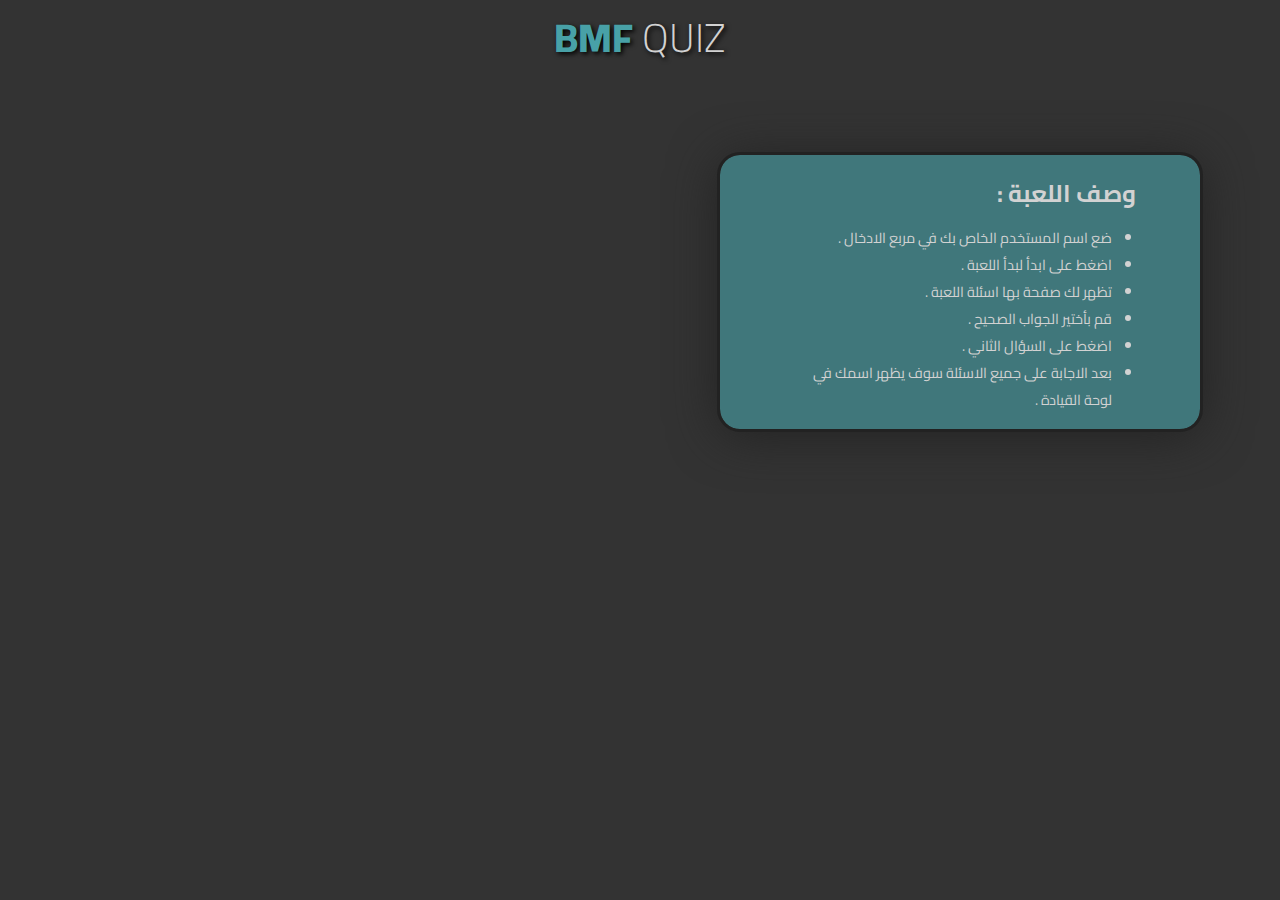
==== index.html @ dbc0ebb4 "added main element thats has a card section thats section includes box for description that box incl" ====
<!DOCTYPE html>
<html lang="ar">
<head>
  <meta charset="UTF-8">
  <meta http-equiv="X-UA-Compatible" content="IE=edge">
  <meta name="viewport" content="width=device-width, initial-scale=1.0">
  <link rel="stylesheet" href="./css/index.css">
  <link rel="stylesheet" href="https://cdnjs.cloudflare.com/ajax/libs/font-awesome/6.1.1/css/all.min.css" integrity="sha512-KfkfwYDsLkIlwQp6LFnl8zNdLGxu9YAA1QvwINks4PhcElQSvqcyVLLD9aMhXd13uQjoXtEKNosOWaZqXgel0g==" crossorigin="anonymous" referrerpolicy="no-referrer" />
  <title>BMF QUIZ</title>
</head>
<body>
  <!-- header starts -->
  <header>
    <h1><span>bmf</span> quiz</h1>
  </header>
  <!-- header ends -->
  <main>
    <!-- card section starts -->
    <section id="card">
      <div>
        <h2>وصف اللعبة :</h2>
        <ul>
          <li>ضع اسم المستخدم الخاص بك في مربع الادخال .</li>
          <li>اضغط على ابدأ لبدأ اللعبة .</li>
          <li>تظهر لك صفحة بها اسئلة اللعبة .</li>
          <li>قم بأختير الجواب الصحيح .</li>
          <li>اضغط على السؤال الثاني .</li>
          <li>بعد الاجابة على جميع الاسئلة سوف يظهر اسمك في لوحة القيادة .</li>
        </ul>
      </div>
    </section>
    <!-- card section ends -->
    
  </main>
  <script src="./js/index.js"></script>
</body>
</html>
---- css/index.css ----
@import url('https://fonts.googleapis.com/css2?family=Cairo:wght@300;400;500;600;700;800&display=swap');

* {
  padding: 0;
  margin: 0;
  box-sizing: border-box;
  font-family: 'Cairo', sans-serif;
}

:root {
  --main-color: rgba(77, 188, 195, 0.5);
  --background: #333;
  --black: #000;
  --white: rgb(210, 210, 210);
  --header: #48A1A7;
}

body {
  background-color: var(--background);
  direction: rtl;
}

/* header style starts */

header {
  display: flex;
  justify-content: center;
  align-items: center;
}


header h1 {
  font-size: 2.5rem;
  text-transform: uppercase;
  color: var(--white);
  text-shadow: 2px 2px 5px var(--black);
  font-weight: 300;
}

header h1 span {
  color: var(--header);
  font-weight: 800;
}

/* header style ends */

/* main style starts */

main {
  display: flex;
  justify-content: center;
  align-items: center;
  width: 100%;
  padding: 5rem 5rem 0;
}

/* main style ends */

/* card section style starts */

#card {
  width: 100%;
  display: grid;
  column-gap: 10rem;
  grid-template-columns: repeat(2, 1fr);
}

/* card section style ends */

/* description box style starts */

#card div:nth-child(1) {
  background-color: var(--main-color);
  padding: 1rem 4rem;
  border-radius: 20px;
  color: var(--white);
  box-shadow: 0px 5px 50px #222222;
  outline: 3px solid #222;
}

#card div:nth-child(1) ul {
  margin-top: 0.5rem;
  font-size: 0.9rem;
  margin-right: 1.5rem;
  font-size: 0.9rem;
}

/* description box style ends */
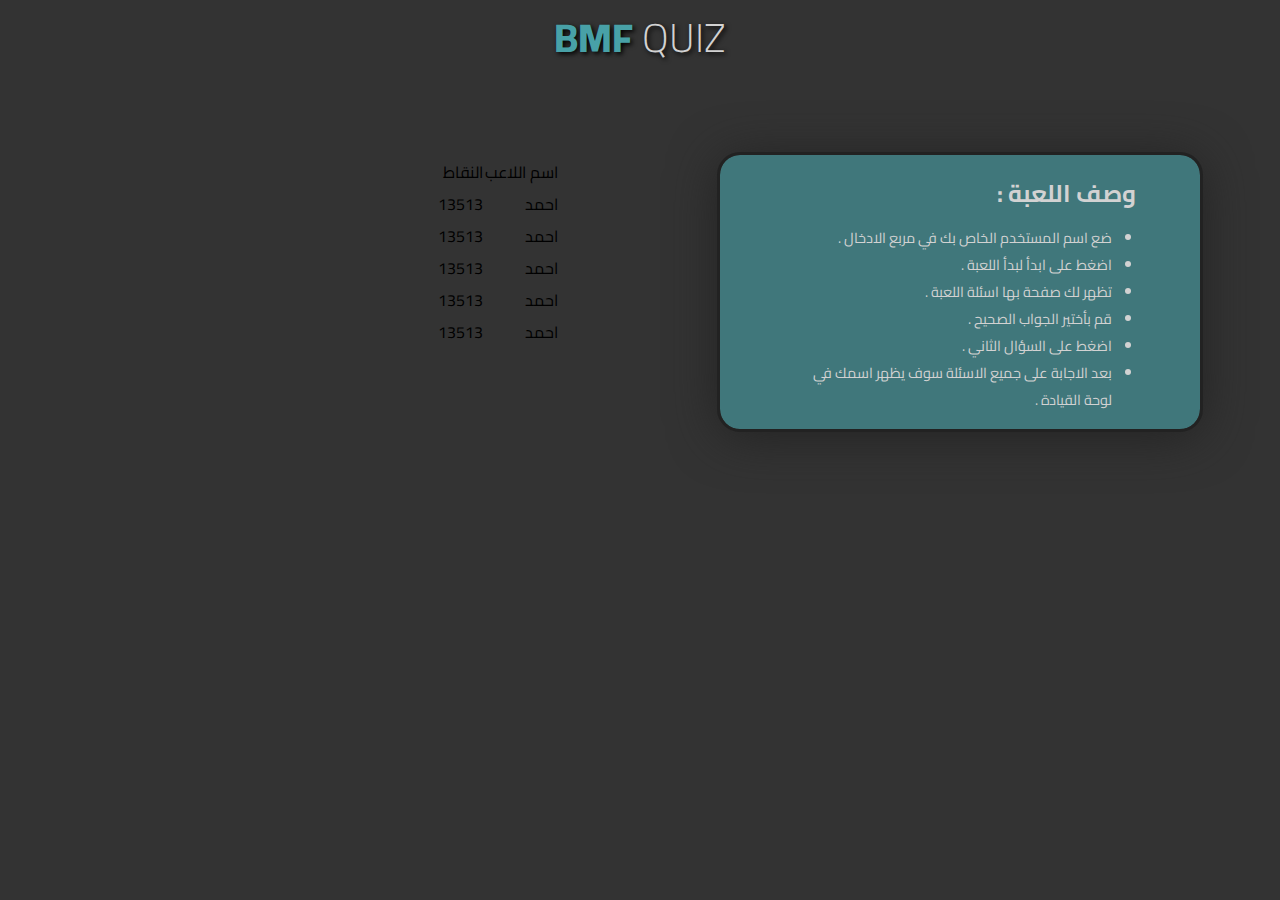
==== commit 9a5804e8: "added div with class leaderboard that includes table and thead and tbody thats table for leaderboard" ====
--- a/index.html
+++ b/index.html
@@ -1,37 +1,76 @@
 <!DOCTYPE html>
 <html lang="ar">
-<head>
-  <meta charset="UTF-8">
-  <meta http-equiv="X-UA-Compatible" content="IE=edge">
-  <meta name="viewport" content="width=device-width, initial-scale=1.0">
-  <link rel="stylesheet" href="./css/index.css">
-  <link rel="stylesheet" href="https://cdnjs.cloudflare.com/ajax/libs/font-awesome/6.1.1/css/all.min.css" integrity="sha512-KfkfwYDsLkIlwQp6LFnl8zNdLGxu9YAA1QvwINks4PhcElQSvqcyVLLD9aMhXd13uQjoXtEKNosOWaZqXgel0g==" crossorigin="anonymous" referrerpolicy="no-referrer" />
-  <title>BMF QUIZ</title>
-</head>
-<body>
-  <!-- header starts -->
-  <header>
-    <h1><span>bmf</span> quiz</h1>
-  </header>
-  <!-- header ends -->
-  <main>
-    <!-- card section starts -->
-    <section id="card">
-      <div>
-        <h2>وصف اللعبة :</h2>
-        <ul>
-          <li>ضع اسم المستخدم الخاص بك في مربع الادخال .</li>
-          <li>اضغط على ابدأ لبدأ اللعبة .</li>
-          <li>تظهر لك صفحة بها اسئلة اللعبة .</li>
-          <li>قم بأختير الجواب الصحيح .</li>
-          <li>اضغط على السؤال الثاني .</li>
-          <li>بعد الاجابة على جميع الاسئلة سوف يظهر اسمك في لوحة القيادة .</li>
-        </ul>
-      </div>
-    </section>
-    <!-- card section ends -->
-    
-  </main>
-  <script src="./js/index.js"></script>
-</body>
-</html>+  <head>
+    <meta charset="UTF-8" />
+    <meta http-equiv="X-UA-Compatible" content="IE=edge" />
+    <meta name="viewport" content="width=device-width, initial-scale=1.0" />
+    <link rel="stylesheet" href="./css/index.css" />
+    <link
+      rel="stylesheet"
+      href="https://cdnjs.cloudflare.com/ajax/libs/font-awesome/6.1.1/css/all.min.css"
+      integrity="sha512-KfkfwYDsLkIlwQp6LFnl8zNdLGxu9YAA1QvwINks4PhcElQSvqcyVLLD9aMhXd13uQjoXtEKNosOWaZqXgel0g=="
+      crossorigin="anonymous"
+      referrerpolicy="no-referrer"
+    />
+    <title>BMF QUIZ</title>
+  </head>
+  <body>
+    <!-- header starts -->
+    <header>
+      <h1><span>bmf</span> quiz</h1>
+    </header>
+    <!-- header ends -->
+    <main>
+      <!-- card section starts -->
+      <section id="card">
+        <div>
+          <h2>وصف اللعبة :</h2>
+          <ul>
+            <li>ضع اسم المستخدم الخاص بك في مربع الادخال .</li>
+            <li>اضغط على ابدأ لبدأ اللعبة .</li>
+            <li>تظهر لك صفحة بها اسئلة اللعبة .</li>
+            <li>قم بأختير الجواب الصحيح .</li>
+            <li>اضغط على السؤال الثاني .</li>
+            <li>
+              بعد الاجابة على جميع الاسئلة سوف يظهر اسمك في لوحة القيادة .
+            </li>
+          </ul>
+        </div>
+        <div class="leaderboard">
+          <table>
+            <thead>
+              <tr>
+                <td>اسم اللاعب</td>
+                <td>النقاط</td>
+              </tr>
+            </thead>
+            <tbody>
+              <tr>
+                <td>احمد</td>
+                <td>13513</td>
+              </tr>
+              <tr>
+                <td>احمد</td>
+                <td>13513</td>
+              </tr>
+              <tr>
+                <td>احمد</td>
+                <td>13513</td>
+              </tr>
+              <tr>
+                <td>احمد</td>
+                <td>13513</td>
+              </tr>
+              <tr>
+                <td>احمد</td>
+                <td>13513</td>
+              </tr>
+            </tbody>
+          </table>
+        </div>
+      </section>
+      <!-- card section ends -->
+    </main>
+    <script src="./js/index.js"></script>
+  </body>
+</html>
--- a/css/index.css
+++ b/css/index.css
@@ -12,7 +12,7 @@
   --background: #333;
   --black: #000;
   --white: rgb(210, 210, 210);
-  --header: #48A1A7;
+  --header: #48a1a7;
 }
 
 body {
@@ -27,7 +27,6 @@
   justify-content: center;
   align-items: center;
 }
-
 
 header h1 {
   font-size: 2.5rem;
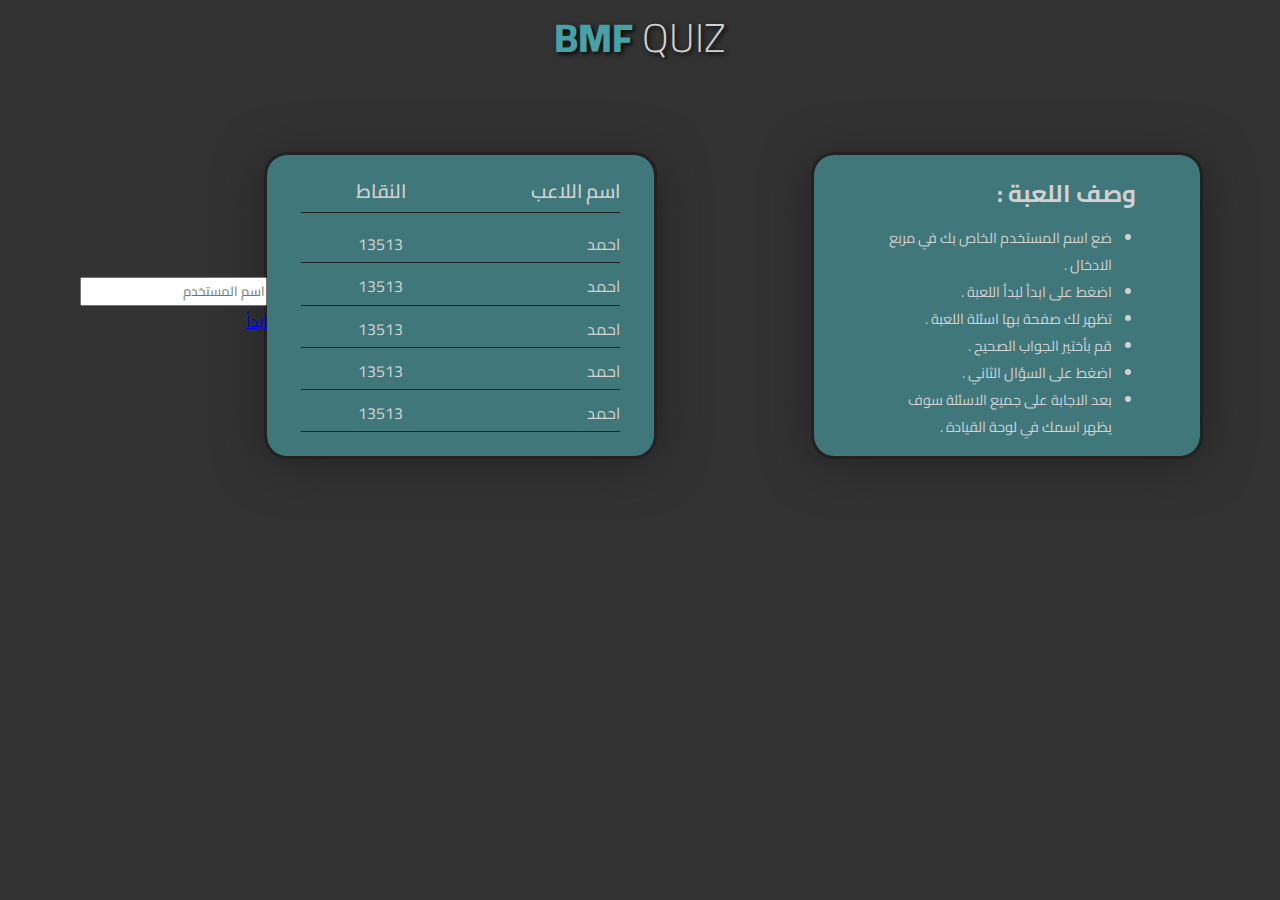
==== commit 6c41e1aa: "added section thats includes input and button to username. relates #7" ====
--- a/index.html
+++ b/index.html
@@ -69,6 +69,10 @@
           </table>
         </div>
       </section>
+      <section id="play">
+        <input type="text" placeholder="اسم المستخدم" />
+        <a href="./html/question.html">ابدأ</a>
+      </section>
       <!-- card section ends -->
     </main>
     <script src="./js/index.js"></script>
--- a/css/index.css
+++ b/css/index.css
@@ -85,3 +85,68 @@
 }
 
 /* description box style ends */
+
+.leaderboard {
+  background-color: var(--main-color);
+  padding: 1rem 2rem;
+  border-radius: 20px;
+  color: var(--white);
+  box-shadow: 0px 5px 50px #222222;
+  outline: 3px solid #222;
+}
+
+.leaderboard table,
+.leaderboard thead,
+.leaderboard tbody {
+  width: 100%;
+}
+
+.leaderboard table thead tr {
+  display: flex;
+  justify-content: space-between;
+}
+
+.leaderboard table thead tr td{
+  border-bottom: 1.5px solid #222;
+  padding-bottom: 0.2rem;
+  font-size: 1.2rem;
+  font-weight: 600;
+  width: 100%;
+}
+
+.leaderboard table thead tr td:nth-child(2) {
+  text-align: center;
+}
+
+.leaderboard table tbody,
+.leaderboard table {
+  height: 100%;
+}
+
+.leaderboard table tbody,
+.leaderboard table thead {
+  display: flex;
+  flex-direction: column;
+  gap: 0.5rem;
+}
+
+.leaderboard table tbody {
+  margin-top: 1rem;
+}
+
+.leaderboard table tbody tr {
+  display: flex;
+  justify-content: space-between;
+  width: 100%;
+}
+
+.leaderboard table tbody tr td{
+  border-bottom: 1.5px solid #222;
+  padding-bottom: 0.2rem;
+  width: 100%;
+}
+
+.leaderboard table tbody tr td:nth-child(2) {
+  text-align: center;
+}
+/* leaderboard box style ends */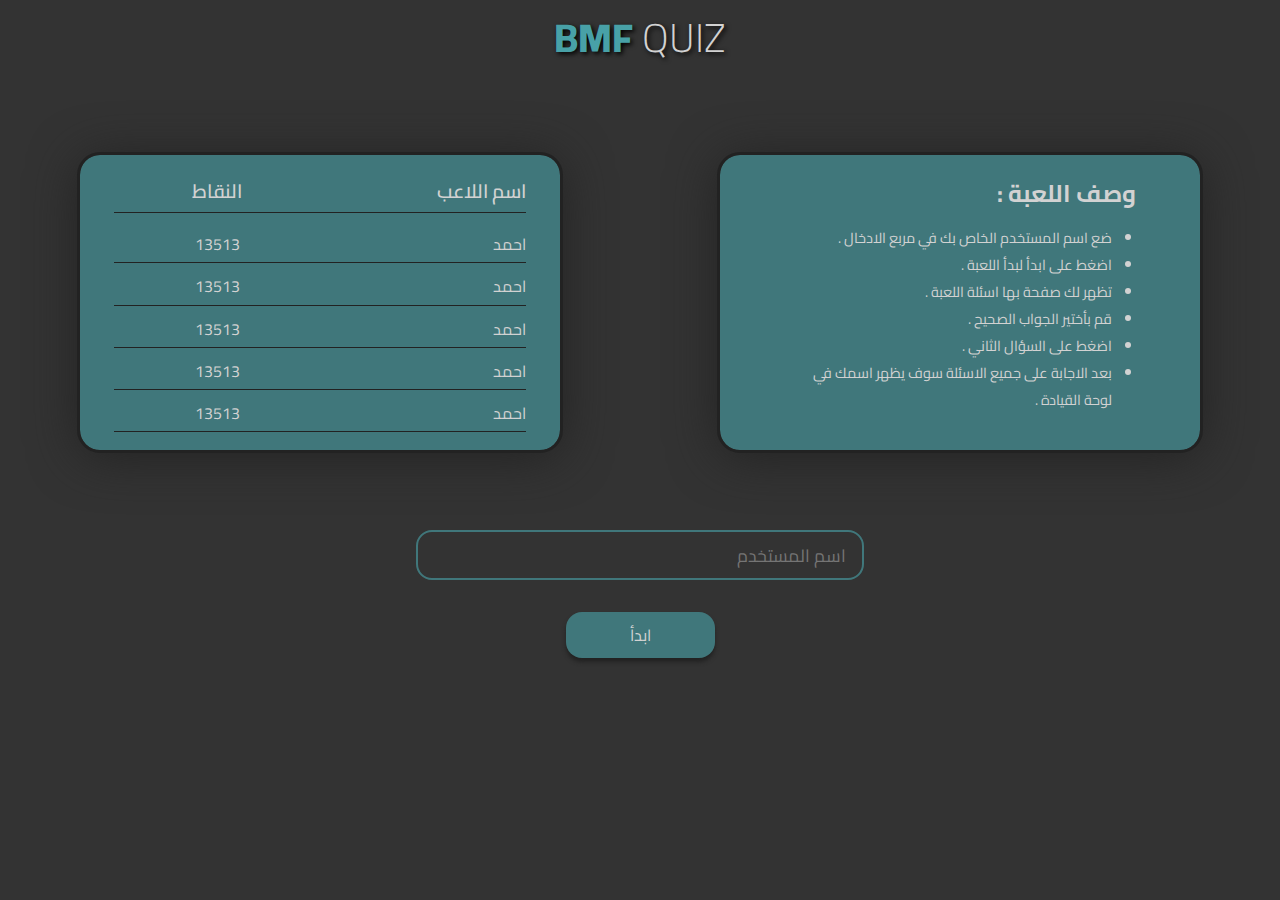
==== commit abcf7ab4: "added username validation and users object" ====
--- a/index.html
+++ b/index.html
@@ -70,8 +70,11 @@
         </div>
       </section>
       <section id="play">
-        <input type="text" placeholder="اسم المستخدم" />
-        <a href="./html/question.html">ابدأ</a>
+
+        <input id="userNameInput" type="text" name="userName" placeholder="اسم المستخدم" required/>
+        <a id="clickStart">ابدأ</a>
+
+
       </section>
       <!-- card section ends -->
     </main>
--- a/css/index.css
+++ b/css/index.css
@@ -51,6 +51,8 @@
   align-items: center;
   width: 100%;
   padding: 5rem 5rem 0;
+  flex-direction: column;
+  gap: 5rem;
 }
 
 /* main style ends */
@@ -149,4 +151,43 @@
 .leaderboard table tbody tr td:nth-child(2) {
   text-align: center;
 }
-/* leaderboard box style ends */+
+/* leaderboard box style ends */
+
+/* play section style start */
+
+#play {
+  display: flex;
+  justify-content: center;
+  align-items: center;
+  flex-direction: column;
+  gap: 2rem;
+  width: 100%;
+}
+
+#play input {
+  width: 40%;
+  padding: 0.4rem 1rem;
+  background-color: inherit;
+  border: 2px solid var(--main-color);
+  border-radius: 1rem;
+  color: var(--white);
+  font-size: 1.1rem;
+}
+
+#play a {
+  text-decoration: none;
+  color: var(--white);
+  background-color: var(--main-color);
+  padding: 0.5rem 4rem;
+  border-radius: 1rem;
+  transition: all 0.2s ease-in-out;
+  box-shadow: 0px 4px 4px #222;
+}
+
+#play a:hover {
+  background-color: inherit;
+  border: 2px solid var(--main-color);
+}
+
+/* play section style ends */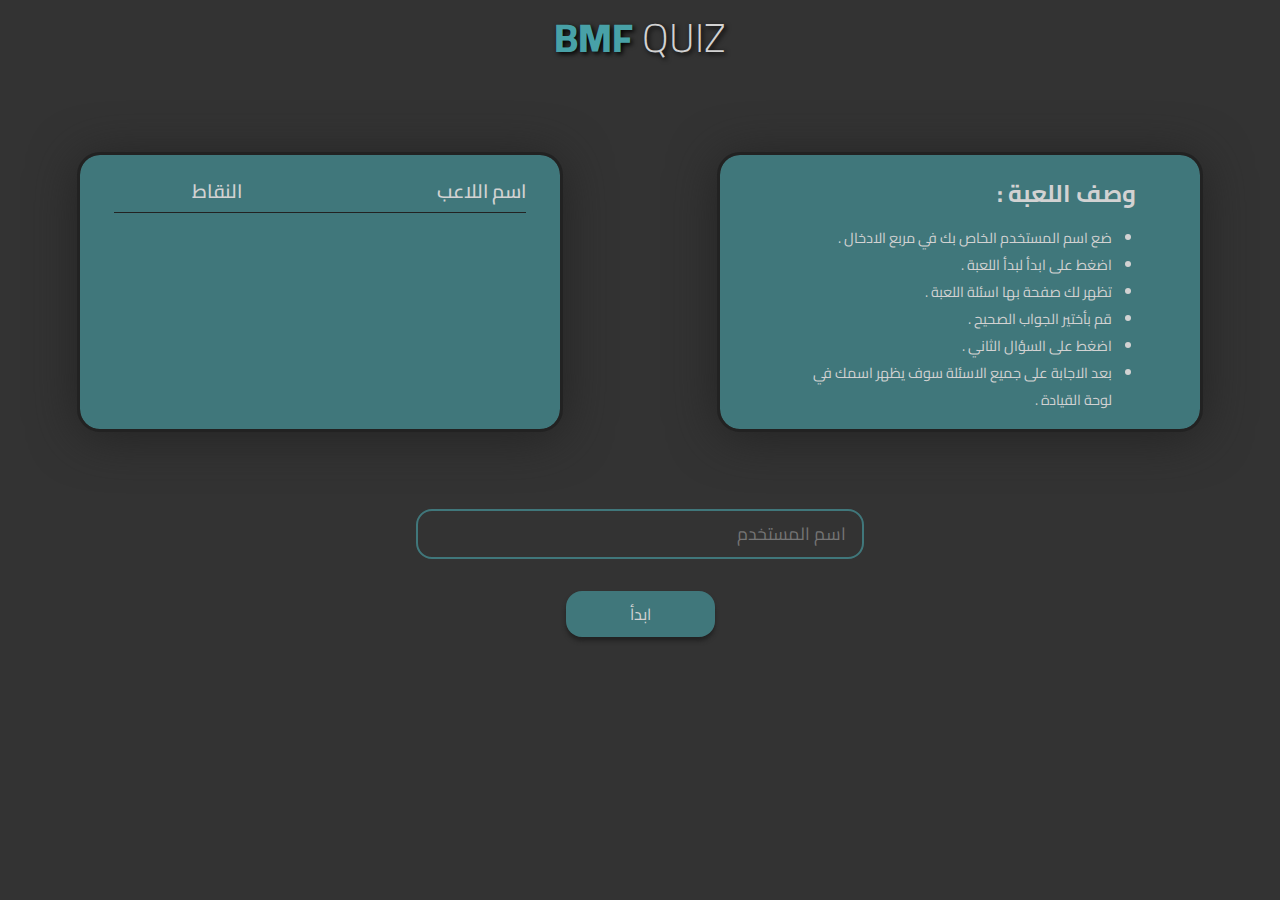
==== commit 714b4abf: "Add leaderboard scores" ====
--- a/index.html
+++ b/index.html
@@ -44,33 +44,15 @@
                 <td>النقاط</td>
               </tr>
             </thead>
-            <tbody>
+            <tbody id="leaderBoardTable">
               <tr>
-                <td>احمد</td>
-                <td>13513</td>
-              </tr>
-              <tr>
-                <td>احمد</td>
-                <td>13513</td>
-              </tr>
-              <tr>
-                <td>احمد</td>
-                <td>13513</td>
-              </tr>
-              <tr>
-                <td>احمد</td>
-                <td>13513</td>
-              </tr>
-              <tr>
-                <td>احمد</td>
-                <td>13513</td>
+              
               </tr>
             </tbody>
           </table>
         </div>
       </section>
       <section id="play">
-
         <input id="userNameInput" type="text" name="userName" placeholder="اسم المستخدم" required/>
         <a id="clickStart">ابدأ</a>
 
--- a/css/index.css
+++ b/css/index.css
@@ -133,7 +133,7 @@
 }
 
 .leaderboard table tbody {
-  margin-top: 1rem;
+  margin-top: 0.1rem;
 }
 
 .leaderboard table tbody tr {
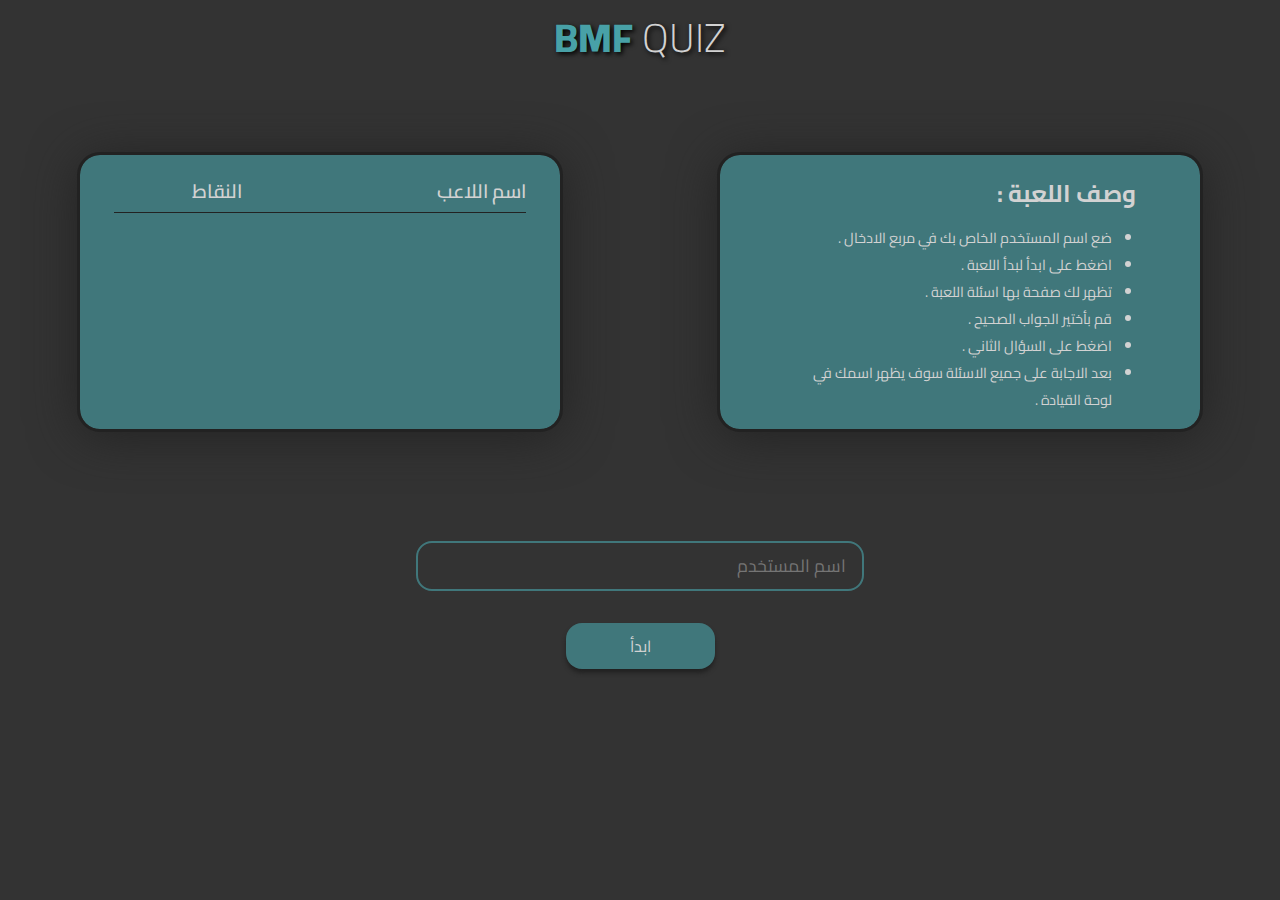
==== commit 0d5956aa: "Add leaderboard scores" ====
--- a/index.html
+++ b/index.html
@@ -53,6 +53,7 @@
         </div>
       </section>
       <section id="play">
+        <p class="error" id="userNameError"></p>
         <input id="userNameInput" type="text" name="userName" placeholder="اسم المستخدم" required/>
         <a id="clickStart">ابدأ</a>
 
--- a/css/index.css
+++ b/css/index.css
@@ -152,6 +152,12 @@
   text-align: center;
 }
 
+.error {
+  color: red; 
+  font-size: 1.2rem;
+  font-weight: 600;
+}
+
 /* leaderboard box style ends */
 
 /* play section style start */
